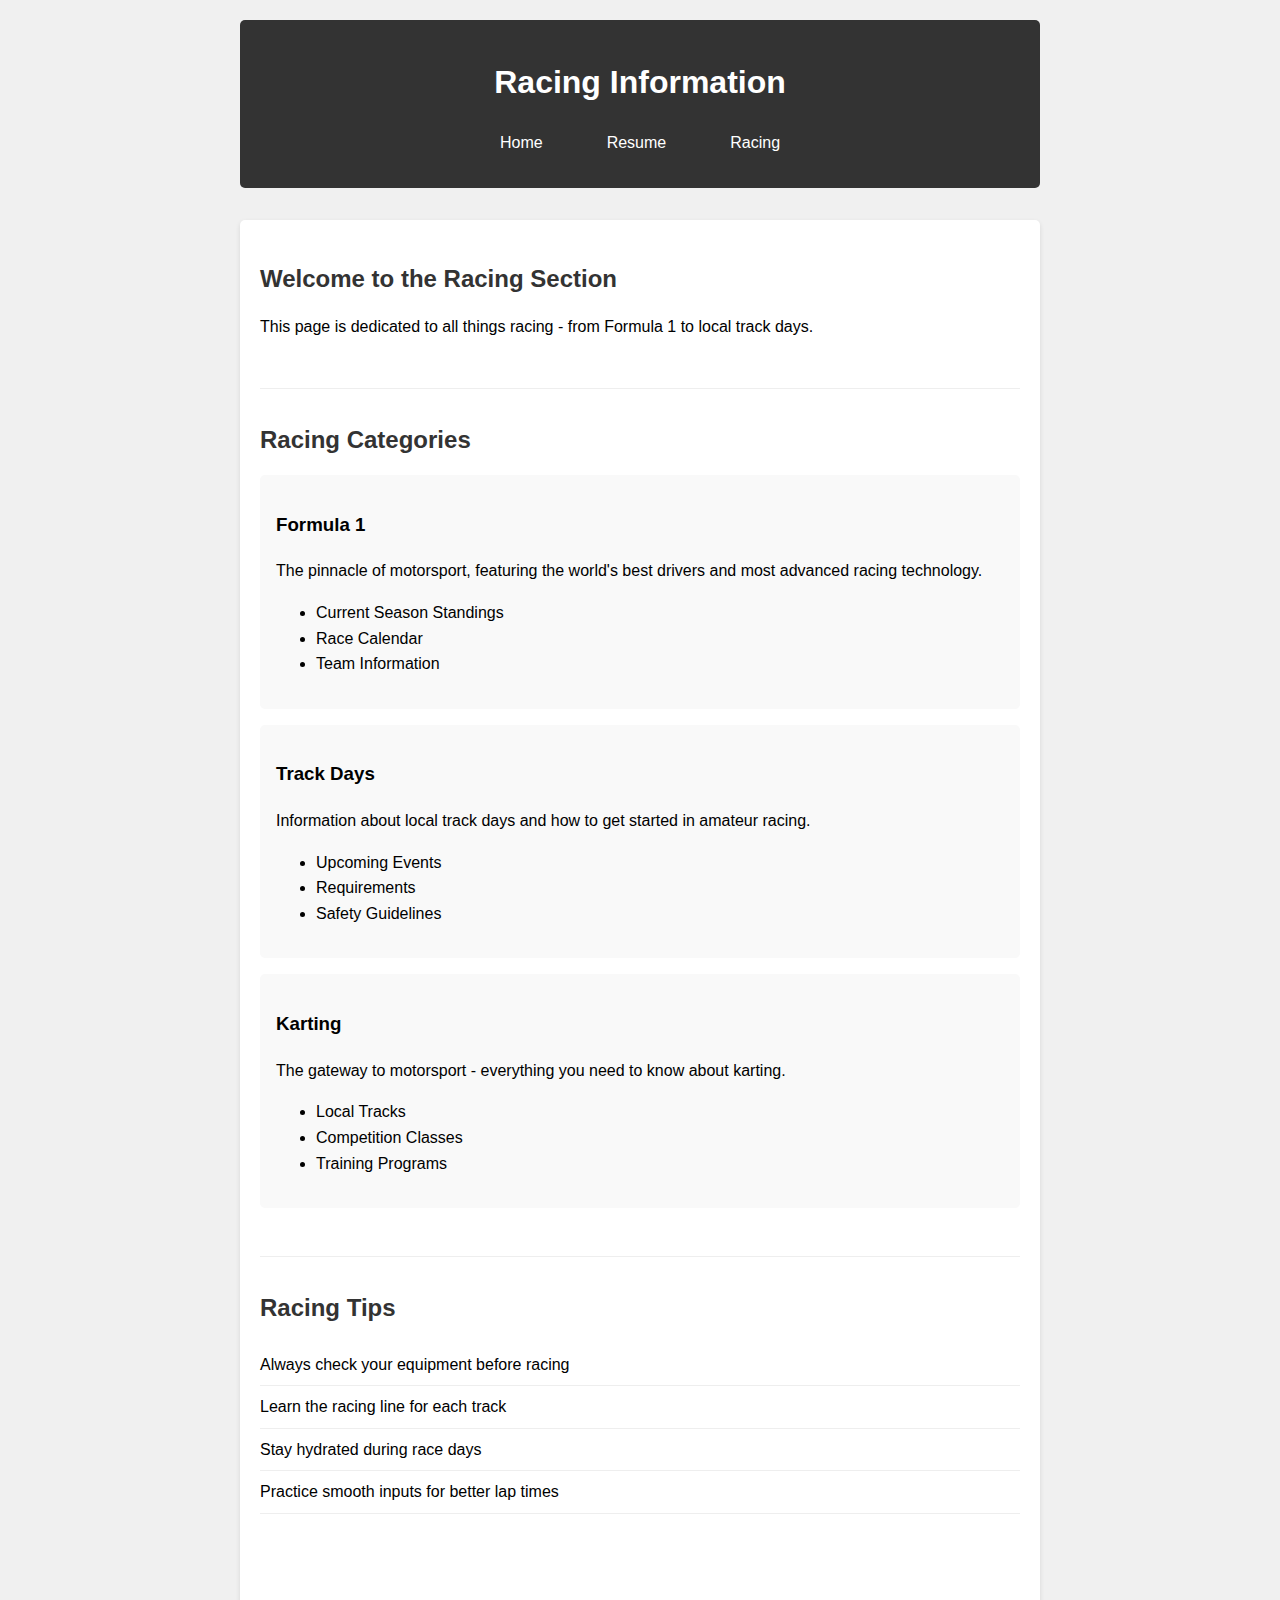
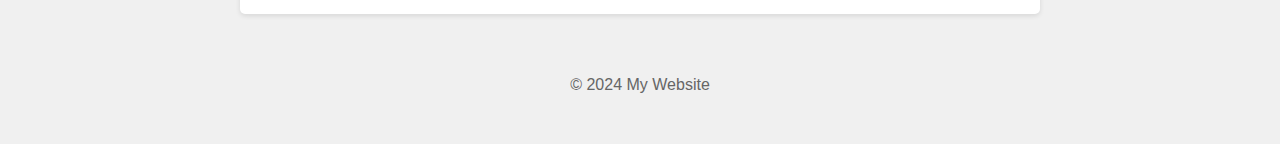
==== racing.html @ 60c98478 "Add guide section, resume and racing pages" ====
<!DOCTYPE html>
<html lang="en">
<head>
    <meta charset="UTF-8">
    <meta name="viewport" content="width=device-width, initial-scale=1.0">
    <title>Racing Information</title>
    <link rel="stylesheet" href="styles.css">
</head>
<body>
    <div class="container">
        <header>
            <h1>Racing Information</h1>
            <nav>
                <ul class="nav-links">
                    <li><a href="index.html">Home</a></li>
                    <li><a href="resume.html">Resume</a></li>
                    <li><a href="racing.html">Racing</a></li>
                </ul>
            </nav>
        </header>
        <main>
            <section class="racing-intro">
                <h2>Welcome to the Racing Section</h2>
                <p>This page is dedicated to all things racing - from Formula 1 to local track days.</p>
            </section>

            <section class="race-categories">
                <h2>Racing Categories</h2>
                <div class="category">
                    <h3>Formula 1</h3>
                    <p>The pinnacle of motorsport, featuring the world's best drivers and most advanced racing technology.</p>
                    <ul>
                        <li>Current Season Standings</li>
                        <li>Race Calendar</li>
                        <li>Team Information</li>
                    </ul>
                </div>

                <div class="category">
                    <h3>Track Days</h3>
                    <p>Information about local track days and how to get started in amateur racing.</p>
                    <ul>
                        <li>Upcoming Events</li>
                        <li>Requirements</li>
                        <li>Safety Guidelines</li>
                    </ul>
                </div>

                <div class="category">
                    <h3>Karting</h3>
                    <p>The gateway to motorsport - everything you need to know about karting.</p>
                    <ul>
                        <li>Local Tracks</li>
                        <li>Competition Classes</li>
                        <li>Training Programs</li>
                    </ul>
                </div>
            </section>

            <section class="racing-tips">
                <h2>Racing Tips</h2>
                <ul>
                    <li>Always check your equipment before racing</li>
                    <li>Learn the racing line for each track</li>
                    <li>Stay hydrated during race days</li>
                    <li>Practice smooth inputs for better lap times</li>
                </ul>
            </section>
        </main>
        <footer>
            <p>&copy; 2024 My Website</p>
        </footer>
    </div>
</body>
</html>
---- styles.css ----
body {
    margin: 0;
    font-family: Arial, sans-serif;
    line-height: 1.6;
    background-color: #f0f0f0;
}

.container {
    max-width: 800px;
    margin: 0 auto;
    padding: 20px;
}

header {
    background-color: #333;
    color: white;
    padding: 1rem;
    text-align: center;
    border-radius: 5px;
    margin-bottom: 2rem;
}

.nav-links {
    list-style: none;
    padding: 0;
    margin: 1rem 0;
    display: flex;
    justify-content: center;
    gap: 2rem;
}

.nav-links a {
    color: white;
    text-decoration: none;
    padding: 0.5rem 1rem;
    border-radius: 3px;
    transition: background-color 0.3s;
}

.nav-links a:hover {
    background-color: #555;
}

main {
    background-color: white;
    padding: 20px;
    margin: 20px 0;
    border-radius: 5px;
    box-shadow: 0 2px 5px rgba(0,0,0,0.1);
}

section {
    margin-bottom: 2rem;
    padding-bottom: 2rem;
    border-bottom: 1px solid #eee;
}

section:last-child {
    border-bottom: none;
}

h2 {
    color: #333;
    margin-bottom: 1rem;
}

.guide-links {
    list-style: none;
    padding: 0;
}

.guide-links li {
    margin-bottom: 1rem;
}

.guide-links a {
    color: #0066cc;
    text-decoration: none;
}

.guide-links a:hover {
    text-decoration: underline;
}

/* Resume Styles */
.resume .job {
    margin-bottom: 2rem;
}

.resume .company {
    color: #666;
    font-style: italic;
}

.resume .skills {
    display: flex;
    flex-wrap: wrap;
    gap: 1rem;
    list-style: none;
    padding: 0;
}

.resume .skills li {
    background-color: #f0f0f0;
    padding: 0.5rem 1rem;
    border-radius: 3px;
}

/* Racing Styles */
.category {
    background-color: #f9f9f9;
    padding: 1rem;
    border-radius: 5px;
    margin-bottom: 1rem;
}

.racing-tips ul {
    list-style: none;
    padding: 0;
}

.racing-tips li {
    padding: 0.5rem 0;
    border-bottom: 1px solid #eee;
}

.contact-form {
    display: flex;
    flex-direction: column;
    gap: 1rem;
}

.form-group {
    display: flex;
    flex-direction: column;
    gap: 0.5rem;
}

input, textarea {
    padding: 0.5rem;
    border: 1px solid #ddd;
    border-radius: 4px;
}

button {
    background-color: #333;
    color: white;
    padding: 0.8rem 1.5rem;
    border: none;
    border-radius: 4px;
    cursor: pointer;
    align-self: flex-start;
}

button:hover {
    background-color: #444;
}

footer {
    text-align: center;
    color: #666;
    padding: 10px;
    margin-top: 2rem;
}
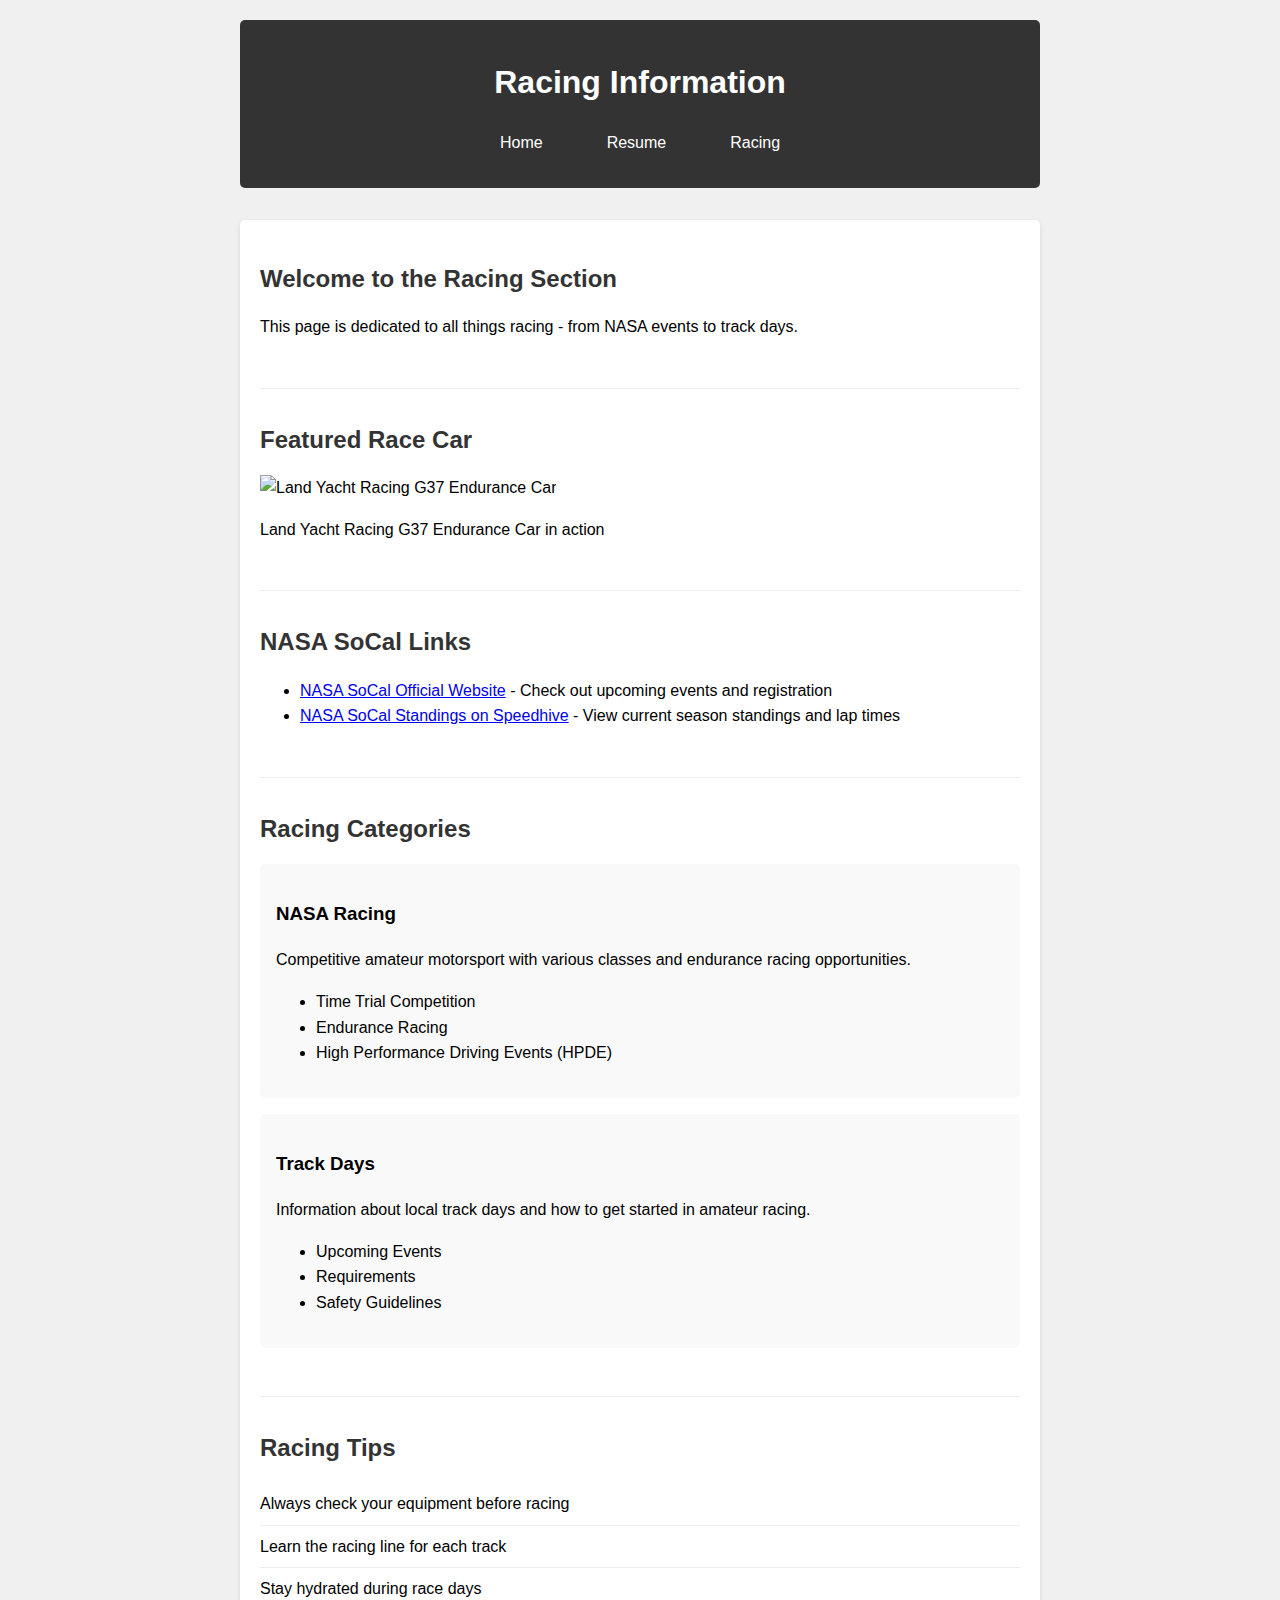
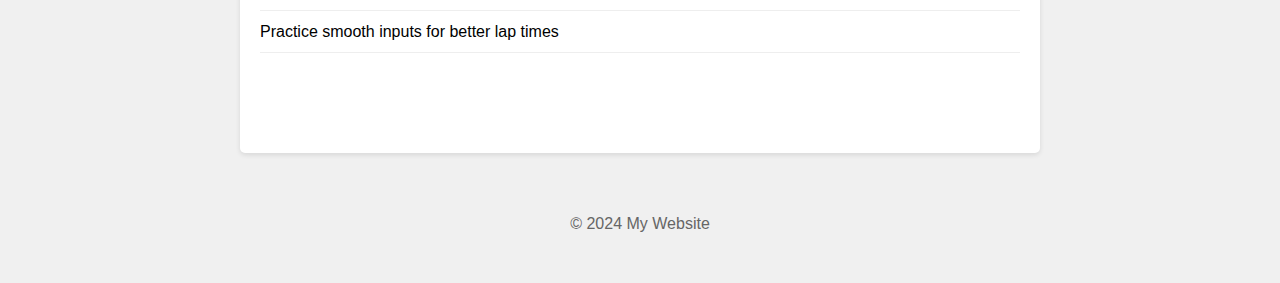
==== commit 88e834b4: "Update racing page with NASA links and featured car image" ====
--- a/racing.html
+++ b/racing.html
@@ -21,18 +21,36 @@
         <main>
             <section class="racing-intro">
                 <h2>Welcome to the Racing Section</h2>
-                <p>This page is dedicated to all things racing - from Formula 1 to local track days.</p>
+                <p>This page is dedicated to all things racing - from NASA events to track days.</p>
+            </section>
+
+            <section class="featured-car">
+                <h2>Featured Race Car</h2>
+                <div class="car-image">
+                    <img src="https://www.caliphotography.com/i/media--2FNov-30-2024-TrackXperience+--28Sat--29+--5B--5B4565c97b29--5D--5D--2FLevel+1--2FSession+2+--28Turn+4--29--2FCVR_2924_Nov3024_946AM_CaliPhoto.jpg" 
+                         alt="Land Yacht Racing G37 Endurance Car" 
+                         class="featured-image">
+                    <p class="image-caption">Land Yacht Racing G37 Endurance Car in action</p>
+                </div>
+            </section>
+
+            <section class="nasa-links">
+                <h2>NASA SoCal Links</h2>
+                <ul class="important-links">
+                    <li><a href="https://nasa-socal.com/" target="_blank" rel="noopener noreferrer">NASA SoCal Official Website</a> - Check out upcoming events and registration</li>
+                    <li><a href="https://speedhive.mylaps.com/Organizations/12017" target="_blank" rel="noopener noreferrer">NASA SoCal Standings on Speedhive</a> - View current season standings and lap times</li>
+                </ul>
             </section>
 
             <section class="race-categories">
                 <h2>Racing Categories</h2>
                 <div class="category">
-                    <h3>Formula 1</h3>
-                    <p>The pinnacle of motorsport, featuring the world's best drivers and most advanced racing technology.</p>
+                    <h3>NASA Racing</h3>
+                    <p>Competitive amateur motorsport with various classes and endurance racing opportunities.</p>
                     <ul>
-                        <li>Current Season Standings</li>
-                        <li>Race Calendar</li>
-                        <li>Team Information</li>
+                        <li>Time Trial Competition</li>
+                        <li>Endurance Racing</li>
+                        <li>High Performance Driving Events (HPDE)</li>
                     </ul>
                 </div>
 
@@ -43,16 +61,6 @@
                         <li>Upcoming Events</li>
                         <li>Requirements</li>
                         <li>Safety Guidelines</li>
-                    </ul>
-                </div>
-
-                <div class="category">
-                    <h3>Karting</h3>
-                    <p>The gateway to motorsport - everything you need to know about karting.</p>
-                    <ul>
-                        <li>Local Tracks</li>
-                        <li>Competition Classes</li>
-                        <li>Training Programs</li>
                     </ul>
                 </div>
             </section>
--- a/styles.css
+++ b/styles.css
@@ -124,6 +124,18 @@
     border-bottom: 1px solid #eee;
 }
 
+/* Project Styles */
+.projects ul {
+    list-style: none;
+    padding: 0;
+}
+
+.projects li {
+    padding: 0.5rem 0;
+    border-bottom: 1px solid #eee;
+}
+
+/* Contact Form Styles */
 .contact-form {
     display: flex;
     flex-direction: column;
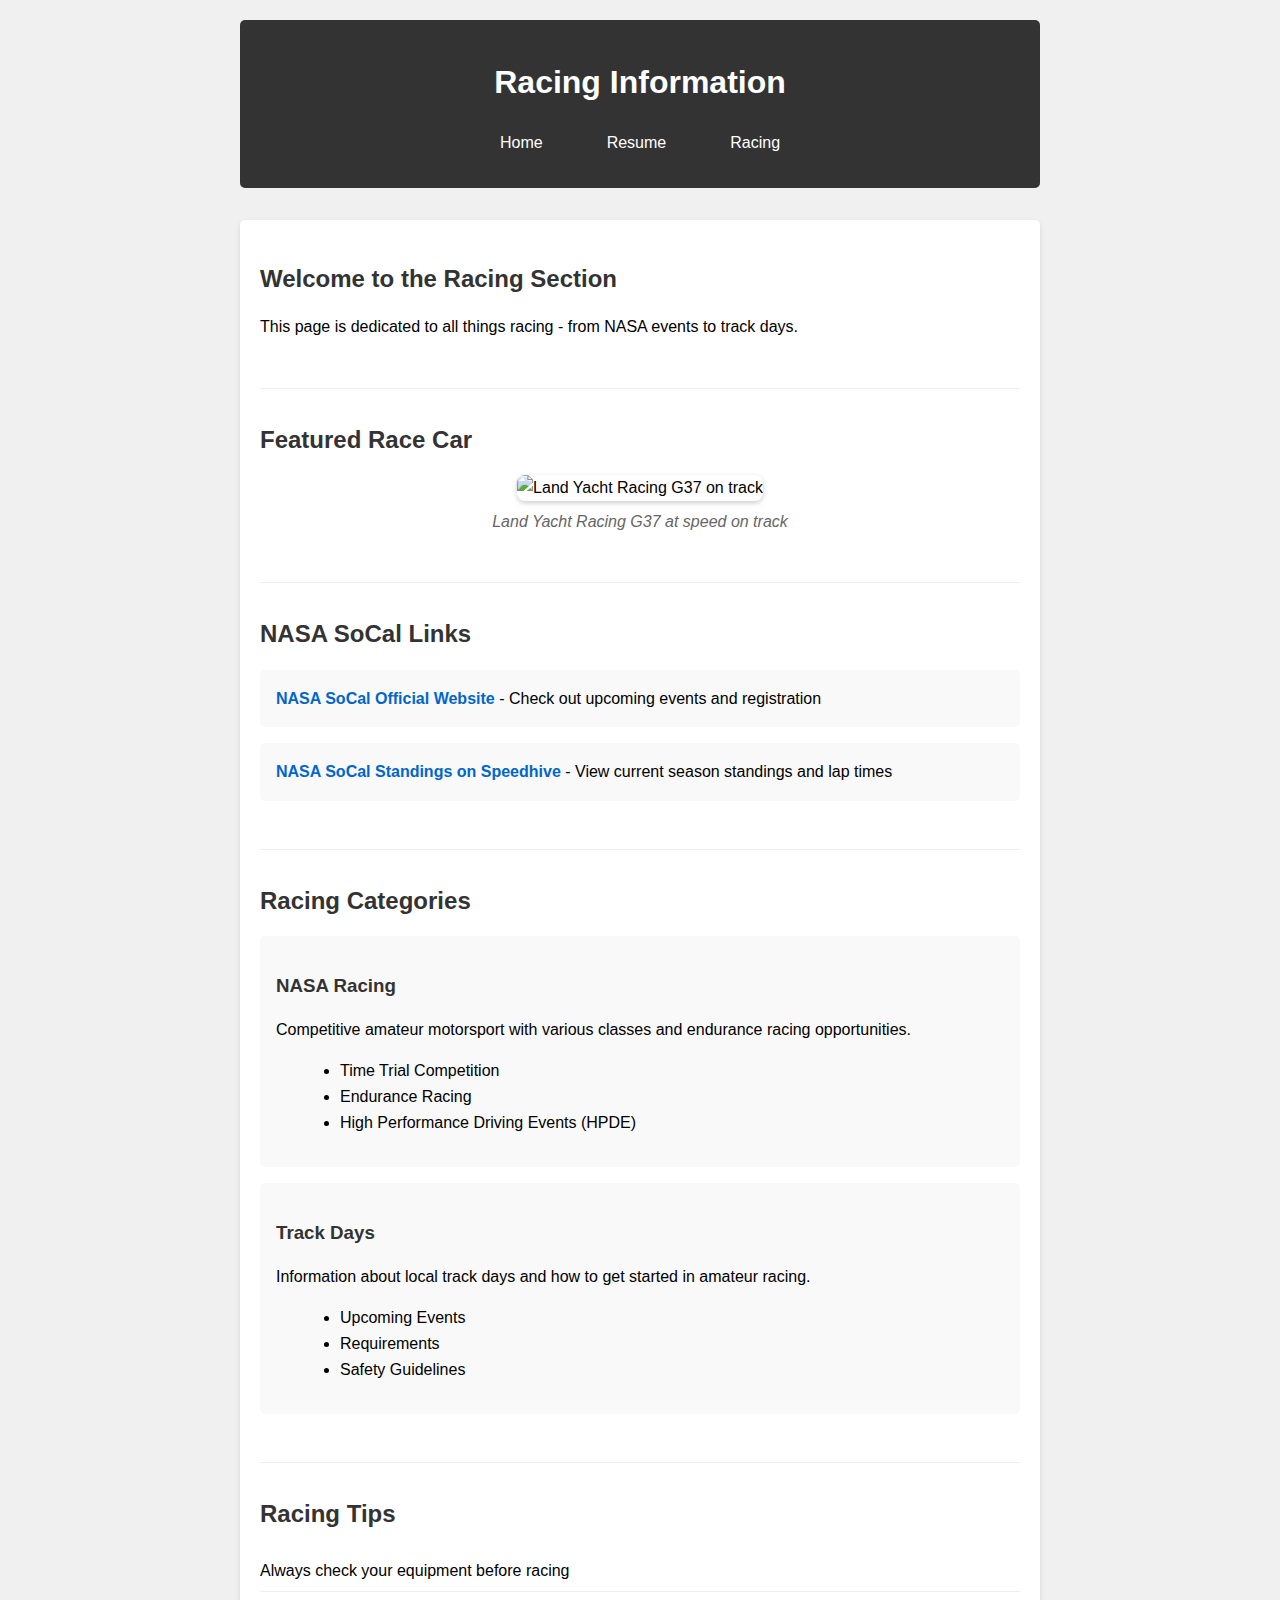
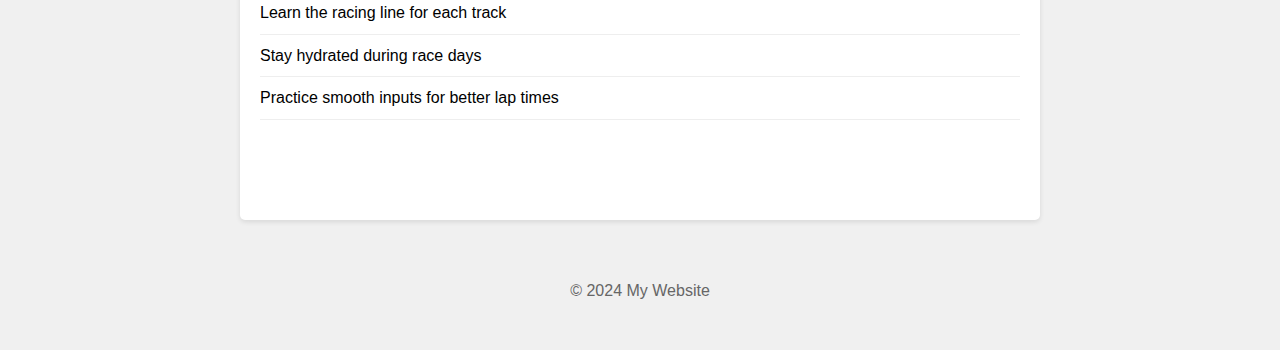
==== commit 319acb34: "Update NASA SoCal link and replace G37 image" ====
--- a/racing.html
+++ b/racing.html
@@ -27,17 +27,17 @@
             <section class="featured-car">
                 <h2>Featured Race Car</h2>
                 <div class="car-image">
-                    <img src="https://www.caliphotography.com/i/media--2FNov-30-2024-TrackXperience+--28Sat--29+--5B--5B4565c97b29--5D--5D--2FLevel+1--2FSession+2+--28Turn+4--29--2FCVR_2924_Nov3024_946AM_CaliPhoto.jpg" 
-                         alt="Land Yacht Racing G37 Endurance Car" 
+                    <img src="/race-car-g37.jpg" 
+                         alt="Land Yacht Racing G37 on track" 
                          class="featured-image">
-                    <p class="image-caption">Land Yacht Racing G37 Endurance Car in action</p>
+                    <p class="image-caption">Land Yacht Racing G37 at speed on track</p>
                 </div>
             </section>
 
             <section class="nasa-links">
                 <h2>NASA SoCal Links</h2>
                 <ul class="important-links">
-                    <li><a href="https://nasa-socal.com/" target="_blank" rel="noopener noreferrer">NASA SoCal Official Website</a> - Check out upcoming events and registration</li>
+                    <li><a href="https://nasasocal.com/" target="_blank" rel="noopener noreferrer">NASA SoCal Official Website</a> - Check out upcoming events and registration</li>
                     <li><a href="https://speedhive.mylaps.com/Organizations/12017" target="_blank" rel="noopener noreferrer">NASA SoCal Standings on Speedhive</a> - View current season standings and lap times</li>
                 </ul>
             </section>
--- a/styles.css
+++ b/styles.css
@@ -64,49 +64,62 @@
     margin-bottom: 1rem;
 }
 
-.guide-links {
+/* Featured Car Section */
+.featured-car {
+    margin-bottom: 2rem;
+}
+
+.car-image {
+    text-align: center;
+    margin: 1rem 0;
+}
+
+.featured-image {
+    max-width: 100%;
+    height: auto;
+    border-radius: 8px;
+    box-shadow: 0 2px 5px rgba(0,0,0,0.2);
+}
+
+.image-caption {
+    font-style: italic;
+    color: #666;
+    margin-top: 0.5rem;
+}
+
+/* NASA Links Section */
+.nasa-links {
+    margin-bottom: 2rem;
+}
+
+.important-links {
     list-style: none;
     padding: 0;
 }
 
-.guide-links li {
+.important-links li {
     margin-bottom: 1rem;
+    padding: 1rem;
+    background-color: #f9f9f9;
+    border-radius: 5px;
+    transition: background-color 0.3s;
 }
 
-.guide-links a {
+.important-links li:hover {
+    background-color: #f0f0f0;
+}
+
+.important-links a {
     color: #0066cc;
     text-decoration: none;
+    font-weight: bold;
 }
 
-.guide-links a:hover {
+.important-links a:hover {
     text-decoration: underline;
 }
 
-/* Resume Styles */
-.resume .job {
-    margin-bottom: 2rem;
-}
-
-.resume .company {
-    color: #666;
-    font-style: italic;
-}
-
-.resume .skills {
-    display: flex;
-    flex-wrap: wrap;
-    gap: 1rem;
-    list-style: none;
-    padding: 0;
-}
-
-.resume .skills li {
-    background-color: #f0f0f0;
-    padding: 0.5rem 1rem;
-    border-radius: 3px;
-}
-
-/* Racing Styles */
+/* Racing Categories */
 .category {
     background-color: #f9f9f9;
     padding: 1rem;
@@ -114,6 +127,17 @@
     margin-bottom: 1rem;
 }
 
+.category h3 {
+    color: #333;
+    margin-bottom: 0.5rem;
+}
+
+.category ul {
+    list-style: disc;
+    margin-left: 1.5rem;
+}
+
+/* Racing Tips */
 .racing-tips ul {
     list-style: none;
     padding: 0;
@@ -124,50 +148,6 @@
     border-bottom: 1px solid #eee;
 }
 
-/* Project Styles */
-.projects ul {
-    list-style: none;
-    padding: 0;
-}
-
-.projects li {
-    padding: 0.5rem 0;
-    border-bottom: 1px solid #eee;
-}
-
-/* Contact Form Styles */
-.contact-form {
-    display: flex;
-    flex-direction: column;
-    gap: 1rem;
-}
-
-.form-group {
-    display: flex;
-    flex-direction: column;
-    gap: 0.5rem;
-}
-
-input, textarea {
-    padding: 0.5rem;
-    border: 1px solid #ddd;
-    border-radius: 4px;
-}
-
-button {
-    background-color: #333;
-    color: white;
-    padding: 0.8rem 1.5rem;
-    border: none;
-    border-radius: 4px;
-    cursor: pointer;
-    align-self: flex-start;
-}
-
-button:hover {
-    background-color: #444;
-}
-
 footer {
     text-align: center;
     color: #666;
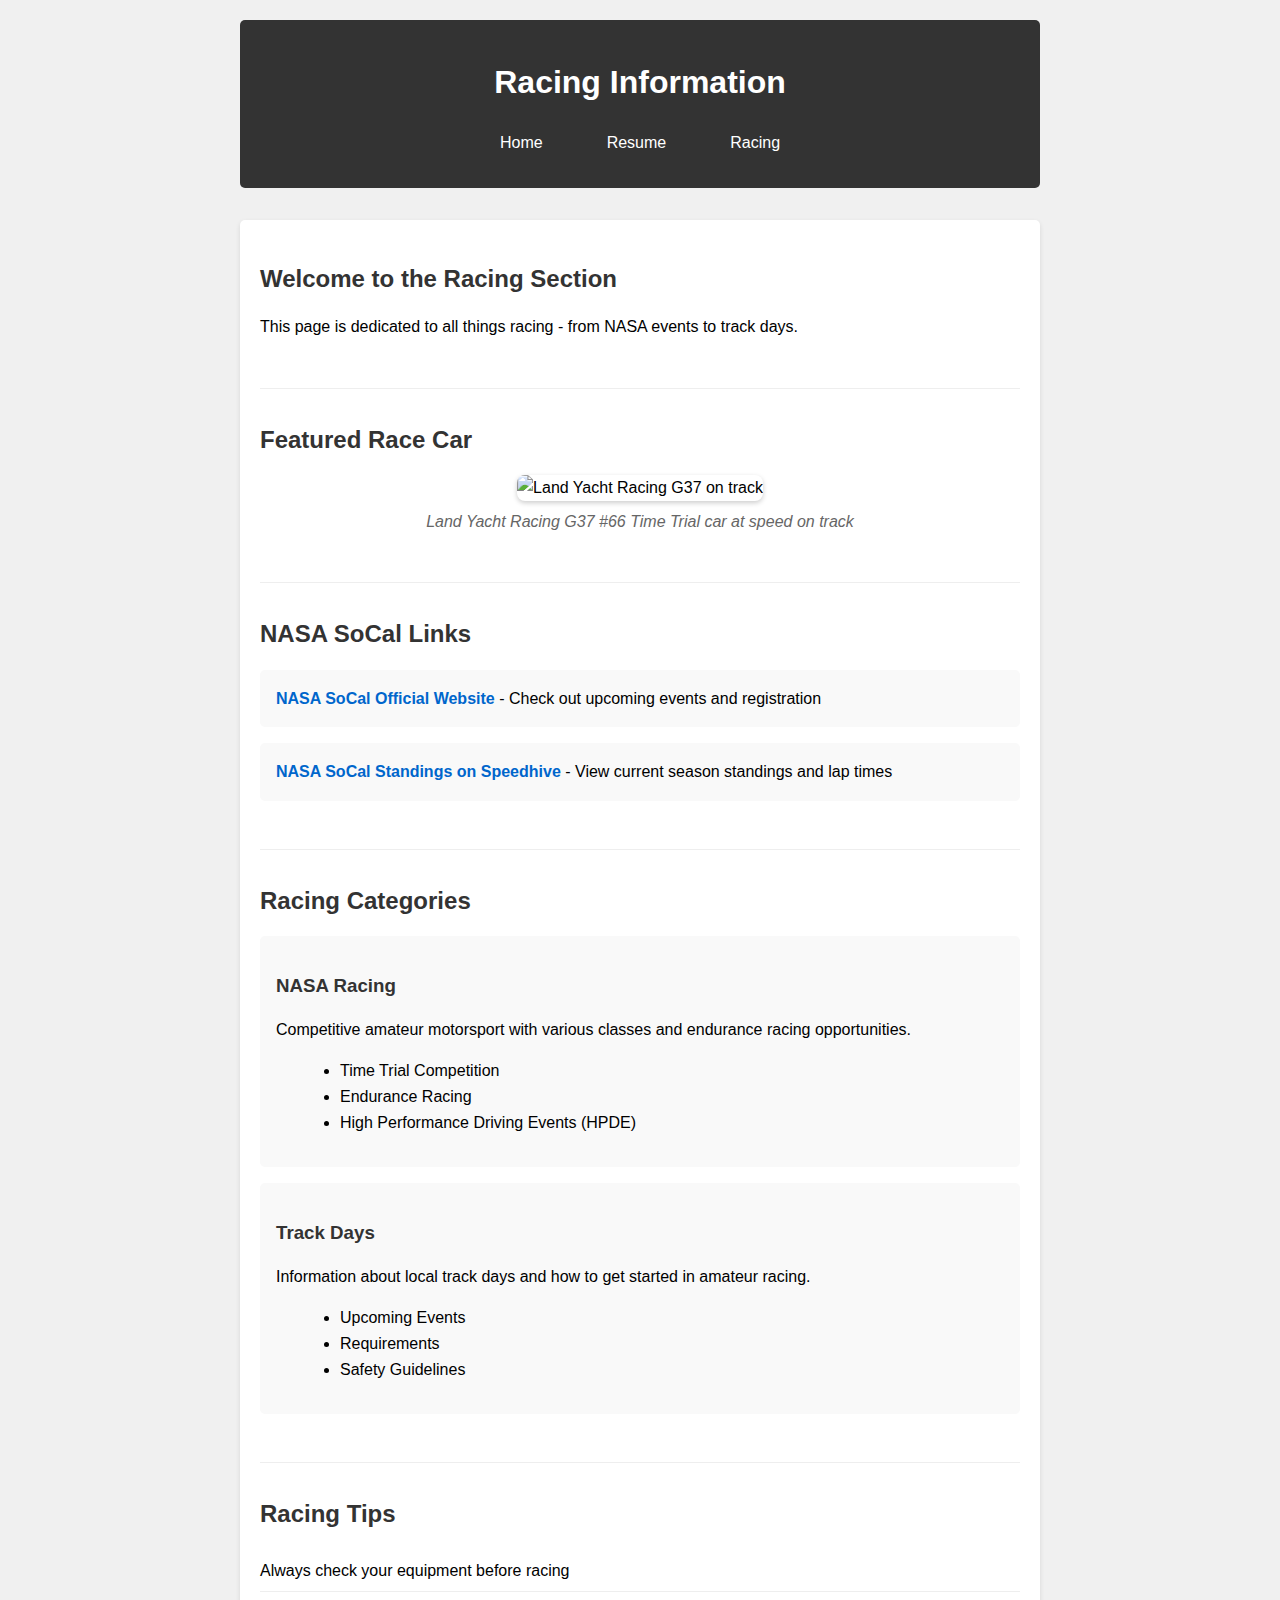
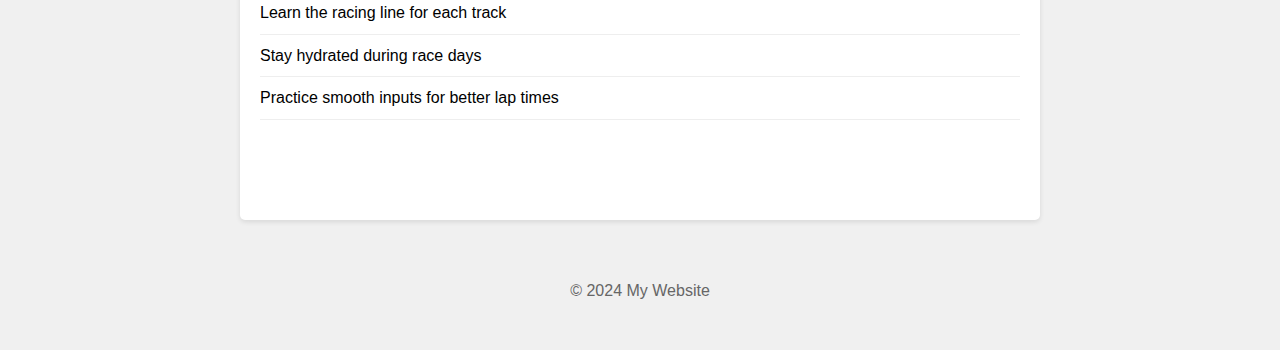
==== commit e2cc2ff5: "Update racing page with placeholder image and correct NASA link" ====
--- a/racing.html
+++ b/racing.html
@@ -27,10 +27,8 @@
             <section class="featured-car">
                 <h2>Featured Race Car</h2>
                 <div class="car-image">
-                    <img src="/race-car-g37.jpg" 
-                         alt="Land Yacht Racing G37 on track" 
-                         class="featured-image">
-                    <p class="image-caption">Land Yacht Racing G37 at speed on track</p>
+                    <img src="/api/placeholder/800/533" alt="Land Yacht Racing G37 on track" class="featured-image">
+                    <p class="image-caption">Land Yacht Racing G37 #66 Time Trial car at speed on track</p>
                 </div>
             </section>
 
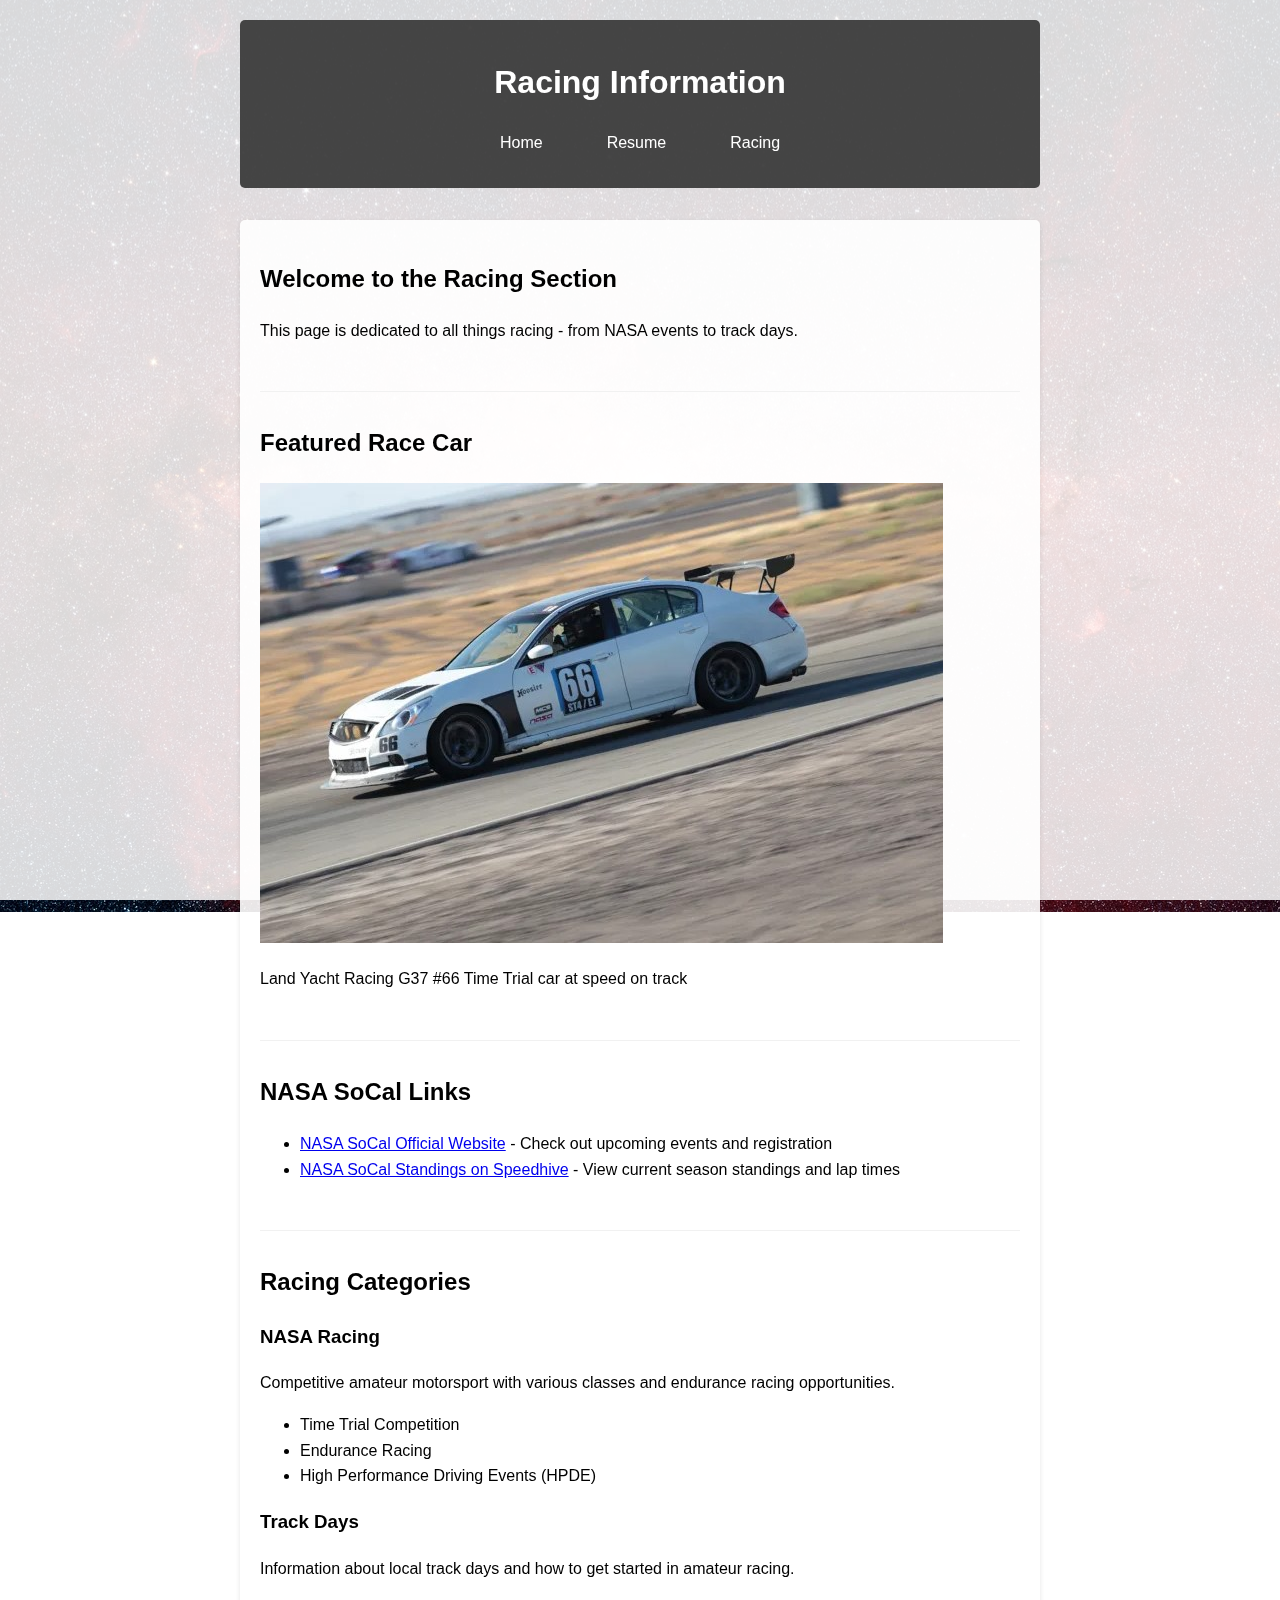
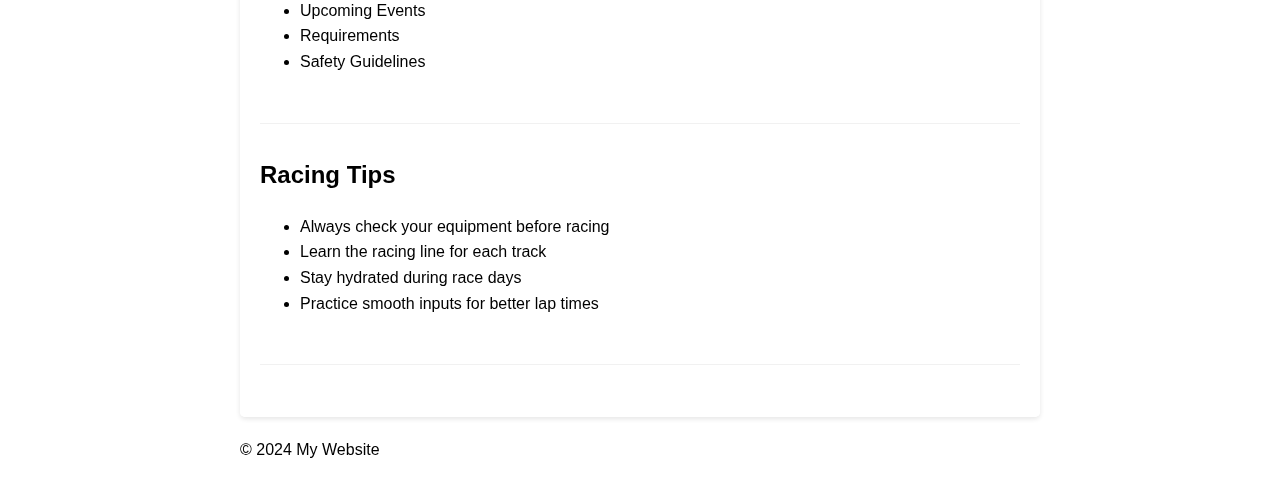
==== commit 38d219ae: "Update racing.html" ====
--- a/racing.html
+++ b/racing.html
@@ -27,7 +27,7 @@
             <section class="featured-car">
                 <h2>Featured Race Car</h2>
                 <div class="car-image">
-                    <img src="/api/placeholder/800/533" alt="Land Yacht Racing G37 on track" class="featured-image">
+                    <img src="/images/g37-race-car.jpg" alt="Land Yacht Racing G37 on track" class="featured-image">
                     <p class="image-caption">Land Yacht Racing G37 #66 Time Trial car at speed on track</p>
                 </div>
             </section>
@@ -78,4 +78,4 @@
         </footer>
     </div>
 </body>
-</html>+</html>
--- a/styles.css
+++ b/styles.css
@@ -2,17 +2,32 @@
     margin: 0;
     font-family: Arial, sans-serif;
     line-height: 1.6;
-    background-color: #f0f0f0;
+    background: url('/images/background.jpg') no-repeat center center fixed;
+    background-size: cover;
+    position: relative;
+}
+
+/* Add overlay for opacity */
+body::before {
+    content: '';
+    position: fixed;
+    top: 0;
+    left: 0;
+    right: 0;
+    bottom: 0;
+    background-color: rgba(255, 255, 255, 0.85);  /* White with 85% opacity */
+    z-index: -1;
 }
 
 .container {
     max-width: 800px;
     margin: 0 auto;
     padding: 20px;
+    position: relative;
 }
 
 header {
-    background-color: #333;
+    background-color: rgba(51, 51, 51, 0.9);
     color: white;
     padding: 1rem;
     text-align: center;
@@ -38,11 +53,11 @@
 }
 
 .nav-links a:hover {
-    background-color: #555;
+    background-color: rgba(85, 85, 85, 0.9);
 }
 
 main {
-    background-color: white;
+    background-color: rgba(255, 255, 255, 0.9);
     padding: 20px;
     margin: 20px 0;
     border-radius: 5px;
@@ -52,105 +67,5 @@
 section {
     margin-bottom: 2rem;
     padding-bottom: 2rem;
-    border-bottom: 1px solid #eee;
-}
-
-section:last-child {
-    border-bottom: none;
-}
-
-h2 {
-    color: #333;
-    margin-bottom: 1rem;
-}
-
-/* Featured Car Section */
-.featured-car {
-    margin-bottom: 2rem;
-}
-
-.car-image {
-    text-align: center;
-    margin: 1rem 0;
-}
-
-.featured-image {
-    max-width: 100%;
-    height: auto;
-    border-radius: 8px;
-    box-shadow: 0 2px 5px rgba(0,0,0,0.2);
-}
-
-.image-caption {
-    font-style: italic;
-    color: #666;
-    margin-top: 0.5rem;
-}
-
-/* NASA Links Section */
-.nasa-links {
-    margin-bottom: 2rem;
-}
-
-.important-links {
-    list-style: none;
-    padding: 0;
-}
-
-.important-links li {
-    margin-bottom: 1rem;
-    padding: 1rem;
-    background-color: #f9f9f9;
-    border-radius: 5px;
-    transition: background-color 0.3s;
-}
-
-.important-links li:hover {
-    background-color: #f0f0f0;
-}
-
-.important-links a {
-    color: #0066cc;
-    text-decoration: none;
-    font-weight: bold;
-}
-
-.important-links a:hover {
-    text-decoration: underline;
-}
-
-/* Racing Categories */
-.category {
-    background-color: #f9f9f9;
-    padding: 1rem;
-    border-radius: 5px;
-    margin-bottom: 1rem;
-}
-
-.category h3 {
-    color: #333;
-    margin-bottom: 0.5rem;
-}
-
-.category ul {
-    list-style: disc;
-    margin-left: 1.5rem;
-}
-
-/* Racing Tips */
-.racing-tips ul {
-    list-style: none;
-    padding: 0;
-}
-
-.racing-tips li {
-    padding: 0.5rem 0;
-    border-bottom: 1px solid #eee;
-}
-
-footer {
-    text-align: center;
-    color: #666;
-    padding: 10px;
-    margin-top: 2rem;
+    border-bottom: 1px solid rgba(238, 238, 238, 0.8);
 }